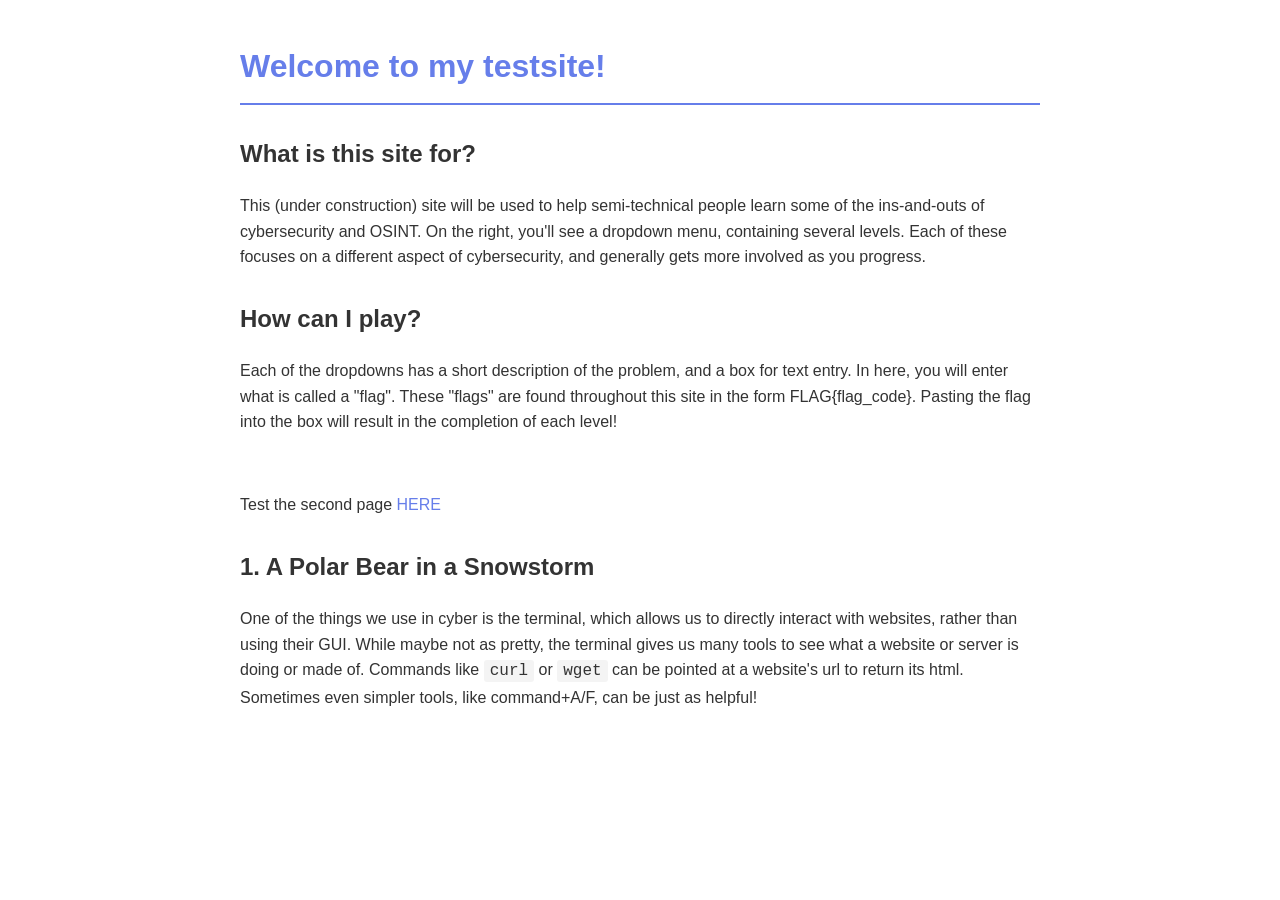
==== index.html @ 4fc5b67f "Initial commit" ====
<!DOCTYPE html>
<html lang="en">
<head>
    <meta charset="UTF-8">
    <meta name="viewport" content="width=device-width, initial-scale=1.0">
    <title>Noah's Testsite</title>
    <link rel="stylesheet" href="css/style.css">
</head>
<body>
    <h1>Welcome to my testsite!</h1>
    
    <h2>What is this site for?</h2>
    <p>
        This (under construction) site will be used to help
        semi-technical people learn some of the ins-and-outs
        of cybersecurity and OSINT. On the right, you'll see
        a dropdown menu, containing several levels. Each of these
        focuses on a different aspect of cybersecurity, and generally
        gets more involved as you progress.
    </p>
    
    <h2>How can I play?</h2>
    <p>
        Each of the dropdowns has a short description of the problem,
        and a box for text entry. In here, you will enter what is called
        a "flag". These "flags" are found throughout this site in the form
        FLAG{flag_code}. Pasting the flag into the box will result in the
        completion of each level!
    </p>
    
    <!-- Hidden flag that adapts to dark mode -->
    <p class="hidden-flag">FLAG{blizzard}</p>
    
    <p>
        Test the second page <a href="secondpage">HERE</a>
    </p>
    
    <h2>1. A Polar Bear in a Snowstorm</h2>
    <p>
        One of the things we use in cyber is the terminal, which allows us
        to directly interact with websites, rather than using their GUI. While
        maybe not as pretty, the terminal gives us many tools to see what
        a website or server is doing or made of. Commands like <i>curl</i> or
        <i>wget</i> can be pointed at a website's url to return its html. Sometimes
        even simpler tools, like command+A/F, can be just as helpful!
    </p>
</body>
</html>
---- css/style.css ----
/* CSS Variables for theming */
:root {
    --bg-color: #ffffff;
    --text-color: #333333;
    --hidden-flag-color: #ffffff; /* White flag on white bg */
}

/* Dark mode */
@media (prefers-color-scheme: dark) {
    :root {
        --bg-color: #1a1a1a;
        --text-color: #e0e0e0;
        --hidden-flag-color: #1a1a1a; /* Black flag on black bg */
    }
}

/* Apply theme colors */
body {
    background-color: var(--bg-color);
    color: var(--text-color);
    font-family: Arial, sans-serif;
    line-height: 1.6;
    padding: 20px;
    max-width: 800px;
    margin: 0 auto;
    transition: background-color 0.3s ease, color 0.3s ease;
}

/* Hidden flag that adapts to theme */
.hidden-flag {
    color: var(--hidden-flag-color);
    user-select: text; /* Allow selection */
    transition: color 0.3s ease;
}

/* When user selects text, show it */
.hidden-flag::selection {
    background: #667eea;
    color: white;
}

.hidden-flag::-moz-selection {
    background: #667eea;
    color: white;
}

/* Style links */
a {
    color: #667eea;
    text-decoration: none;
    transition: color 0.3s ease;
}

a:hover {
    text-decoration: underline;
    color: #8b9eff;
}

/* Style code/terminal text */
i {
    background: #f4f4f4;
    padding: 2px 6px;
    border-radius: 3px;
    font-family: 'Courier New', monospace;
    font-style: normal;
    transition: background-color 0.3s ease;
}

/* Dark mode code styling */
@media (prefers-color-scheme: dark) {
    i {
        background: #2a2a2a;
    }
}

/* Headings */
h1 {
    color: #667eea;
    border-bottom: 2px solid #667eea;
    padding-bottom: 10px;
}

h2 {
    color: var(--text-color);
    margin-top: 30px;
}

/* Smooth transitions */
* {
    transition: background-color 0.3s ease, color 0.3s ease;
}
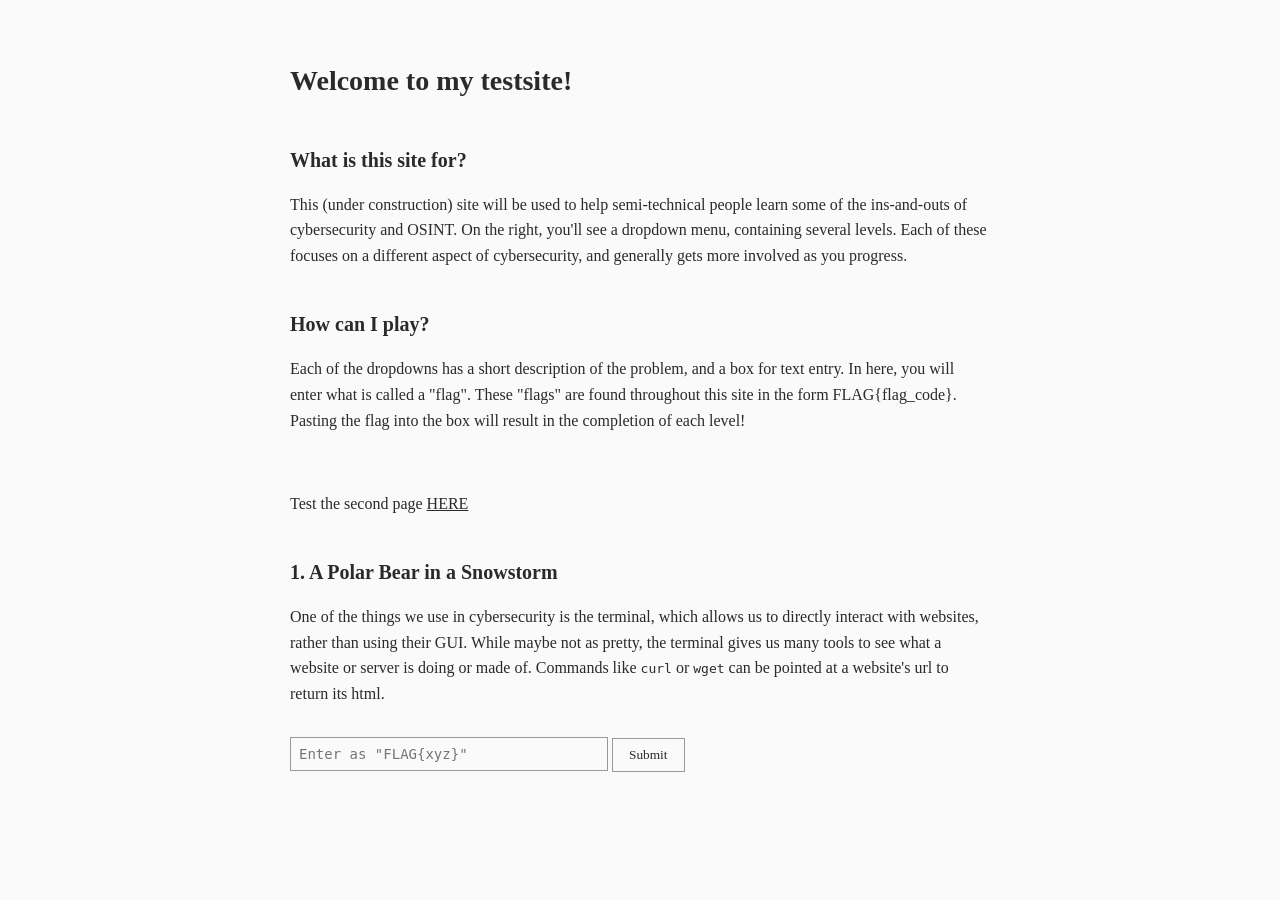
==== commit 98164a40: "Added functionality to enter the first flag, and to invert its colour based on user settings" ====
--- a/index.html
+++ b/index.html
@@ -37,12 +37,20 @@
     
     <h2>1. A Polar Bear in a Snowstorm</h2>
     <p>
-        One of the things we use in cyber is the terminal, which allows us
+        One of the things we use in cybersecurity is the terminal, which allows us
         to directly interact with websites, rather than using their GUI. While
         maybe not as pretty, the terminal gives us many tools to see what
         a website or server is doing or made of. Commands like <i>curl</i> or
-        <i>wget</i> can be pointed at a website's url to return its html. Sometimes
-        even simpler tools, like command+A/F, can be just as helpful!
+        <i>wget</i> can be pointed at a website's url to return its html.
     </p>
+    
+    <!-- Flag input box -->
+    <div class="flag-checker">
+        <input type="text" id="flag-input-1" placeholder='Enter as "FLAG{xyz}"' autocomplete="off">
+        <button onclick="checkFlag1()">Submit</button>
+        <span id="flag-result-1" class="flag-result"></span>
+    </div>
+
+    <script src="js/flags.js"></script>
 </body>
 </html>
--- a/css/style.css
+++ b/css/style.css
@@ -1,91 +1,101 @@
-/* CSS Variables for theming */
+/* Softer black and white theme */
 :root {
-    --bg-color: #ffffff;
-    --text-color: #333333;
-    --hidden-flag-color: #ffffff; /* White flag on white bg */
+    --bg-color: #fafafa;
+    --text-color: #2a2a2a;
+    --hidden-flag-color: #fafafa;
 }
 
-/* Dark mode */
 @media (prefers-color-scheme: dark) {
     :root {
         --bg-color: #1a1a1a;
-        --text-color: #e0e0e0;
-        --hidden-flag-color: #1a1a1a; /* Black flag on black bg */
+        --text-color: #d0d0d0;
+        --hidden-flag-color: #1a1a1a;
     }
 }
 
-/* Apply theme colors */
 body {
     background-color: var(--bg-color);
     color: var(--text-color);
-    font-family: Arial, sans-serif;
+    font-family: Georgia, serif;
     line-height: 1.6;
-    padding: 20px;
-    max-width: 800px;
+    padding: 40px 20px;
+    max-width: 700px;
     margin: 0 auto;
-    transition: background-color 0.3s ease, color 0.3s ease;
 }
 
-/* Hidden flag that adapts to theme */
-.hidden-flag {
-    color: var(--hidden-flag-color);
-    user-select: text; /* Allow selection */
-    transition: color 0.3s ease;
-}
-
-/* When user selects text, show it */
-.hidden-flag::selection {
-    background: #667eea;
-    color: white;
-}
-
-.hidden-flag::-moz-selection {
-    background: #667eea;
-    color: white;
-}
-
-/* Style links */
-a {
-    color: #667eea;
-    text-decoration: none;
-    transition: color 0.3s ease;
-}
-
-a:hover {
-    text-decoration: underline;
-    color: #8b9eff;
-}
-
-/* Style code/terminal text */
-i {
-    background: #f4f4f4;
-    padding: 2px 6px;
-    border-radius: 3px;
-    font-family: 'Courier New', monospace;
-    font-style: normal;
-    transition: background-color 0.3s ease;
-}
-
-/* Dark mode code styling */
-@media (prefers-color-scheme: dark) {
-    i {
-        background: #2a2a2a;
-    }
-}
-
-/* Headings */
 h1 {
-    color: #667eea;
-    border-bottom: 2px solid #667eea;
-    padding-bottom: 10px;
+    font-size: 28px;
+    margin-bottom: 30px;
 }
 
 h2 {
-    color: var(--text-color);
-    margin-top: 30px;
+    font-size: 20px;
+    margin-top: 40px;
+    margin-bottom: 15px;
 }
 
-/* Smooth transitions */
-* {
-    transition: background-color 0.3s ease, color 0.3s ease;
+p {
+    margin-bottom: 15px;
+}
+
+a {
+    color: var(--text-color);
+    text-decoration: underline;
+}
+
+i {
+    font-family: monospace;
+    font-style: normal;
+}
+
+.hidden-flag {
+    color: var(--hidden-flag-color);
+}
+
+.hidden-flag::selection {
+    background: var(--text-color);
+    color: var(--bg-color);
+}
+
+/* Flag checker */
+.flag-checker {
+    margin: 30px 0;
+}
+
+.flag-checker input {
+    width: 100%;
+    max-width: 300px;
+    padding: 8px;
+    font-family: monospace;
+    font-size: 14px;
+    border: 1px solid #999;
+    background-color: var(--bg-color);
+    color: var(--text-color);
+    margin-bottom: 10px;
+}
+
+.flag-checker button {
+    padding: 8px 16px;
+    font-family: Georgia, serif;
+    border: 1px solid #999;
+    background-color: var(--bg-color);
+    color: var(--text-color);
+    cursor: pointer;
+}
+
+.flag-result {
+    display: block;
+    margin-top: 10px;
+}
+
+.flag-checker.correct input {
+    border-color: #4a7c59;
+}
+
+.flag-checker.correct .flag-result {
+    color: #4a7c59;
+}
+
+.flag-checker.incorrect .flag-result {
+    color: #a94442;
 }
